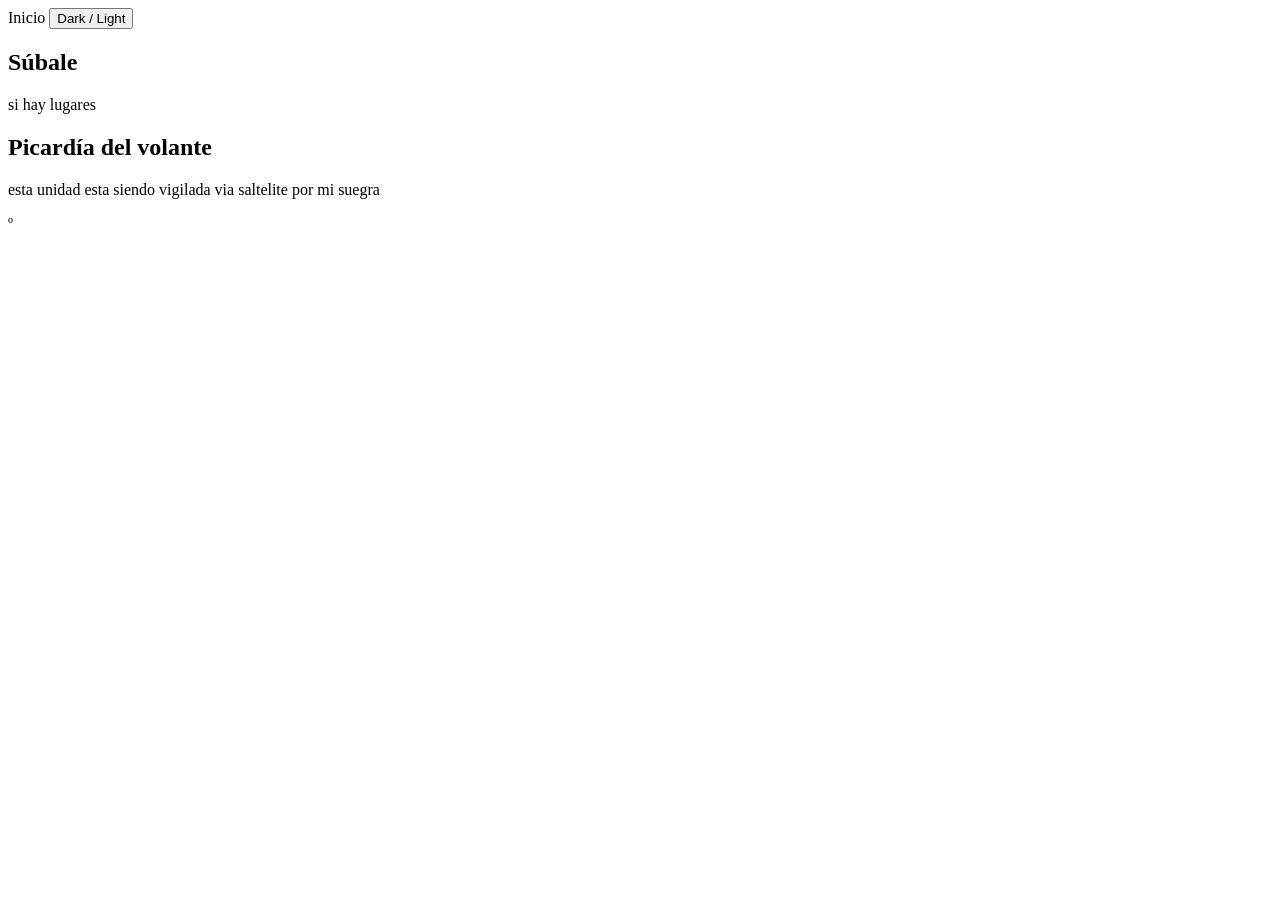
==== index.html @ 6a0f63fa "INDEX" ====
<!DOCTYPE html>
<html lang="en">
<head>
    <meta charset="UTF-8">
    <meta name="viewport" content="width=device-width, initial-scale=1.0">
    <title>Pangrama / Ejes Variables</title>
</head>
<body>
    <header>
    Inicio
        <button id="toggle-theme-btn">Dark / Light</button>
    </header>
    <main>
        <section class="hero">
            <header>
                <h1>Súbale</h1>
                <p>si hay lugares</p>
                <section>
                </section>
                <h2>Picardía del volante</h2>
                <p> esta unidad esta siendo vigilada via saltelite por mi suegra</p>
            </header>
        </section>
    </main>
</body>
</html>º
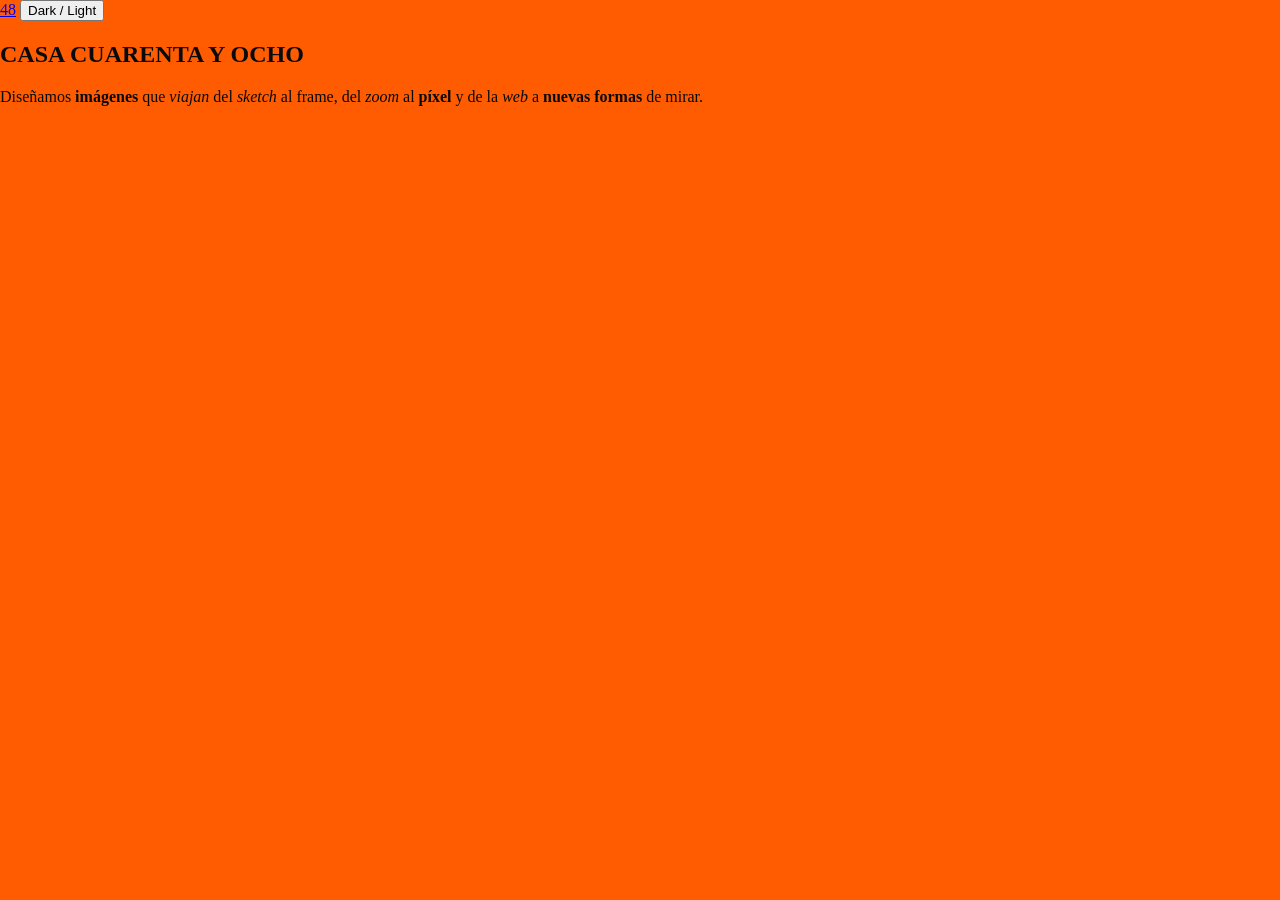
==== commit 4fd4fbff: "si" ====
--- a/index.html
+++ b/index.html
@@ -4,23 +4,23 @@
     <meta charset="UTF-8">
     <meta name="viewport" content="width=device-width, initial-scale=1.0">
     <title>Pangrama / Ejes Variables</title>
+    
+    <link rel="stylesheet" href="./css/style.css">
 </head>
 <body>
     <header>
-    Inicio
+        <a href="./">48</a>
         <button id="toggle-theme-btn">Dark / Light</button>
     </header>
     <main>
         <section class="hero">
             <header>
-                <h1>Súbale</h1>
-                <p>si hay lugares</p>
+                <h1>CASA CUARENTA Y OCHO</h1>
+                <p>Diseñamos <b>imágenes</b> que <i>viajan</i> del <i>sketch</i> al frame, del <i>zoom</i> al <b>píxel</b> y de la <i>web</i> a <b>nuevas formas</b> de mirar.</p>
                 <section>
                 </section>
-                <h2>Picardía del volante</h2>
-                <p> esta unidad esta siendo vigilada via saltelite por mi suegra</p>
             </header>
         </section>
     </main>
 </body>
-</html>º+</html>
--- a/css/style.css
+++ b/css/style.css
@@ -0,0 +1,21 @@
+:root {
+    --yellow: #ffff00;
+    --orange: #ff5b00;
+    --red: #e60000;
+    --green: #1b5308;
+    --pink: #ff007a;
+    --black: #0a0a0a;
+    --white: #ecf0f1;
+    --font: 'Druk Wide Bold';
+    --background-color: #ff5b00;
+    --text-color: #0a0a0a;
+    --accent-color: #e67e22;
+}
+
+body {
+    background-color: var(--background-color);
+    color: var(--text-color);
+    font-family: var(--font);
+    margin: 0;
+    padding: 0;
+}
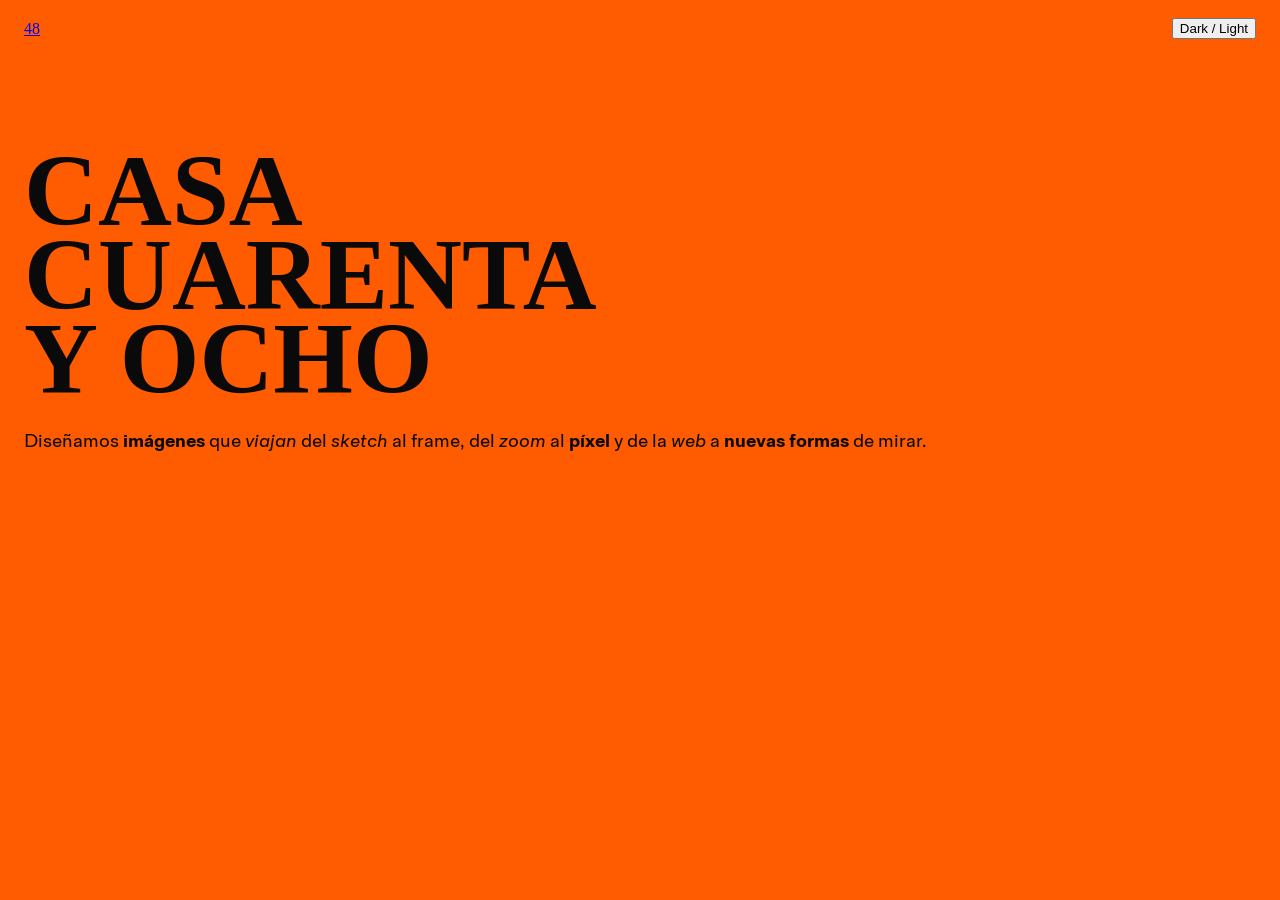
==== commit aa71a336: "comit" ====
--- a/index.html
+++ b/index.html
@@ -15,8 +15,10 @@
     <main>
         <section class="hero">
             <header>
-                <h1>CASA CUARENTA Y OCHO</h1>
-                <p>Diseñamos <b>imágenes</b> que <i>viajan</i> del <i>sketch</i> al frame, del <i>zoom</i> al <b>píxel</b> y de la <i>web</i> a <b>nuevas formas</b> de mirar.</p>
+                <h1>CASA</h1>
+                <h1>CUARENTA</h1> 
+                <h1>Y OCHO</h1>
+                <p class="pangrama">Diseñamos <b>imágenes</b> que <i>viajan</i> del <i>sketch</i> al frame, del <i>zoom</i> al <b>píxel</b> y de la <i>web</i> a <b>nuevas formas</b> de mirar.</p>
                 <section>
                 </section>
             </header>
--- a/css/style.css
+++ b/css/style.css
@@ -1,3 +1,24 @@
+@font-face {
+    font-family: 'Fold Grotesque';
+    src: url('../fonts/Fold-Grotesque-Regular.ttf') format('truetype');
+    font-weight: 400;
+    font-style: normal;
+}
+
+@font-face {
+    font-family: 'Fold Grotesque';
+    src: url('../fonts/Fold-Grotesque-Italic.ttf') format('truetype');
+    font-weight: 400;
+    font-style: italic;
+}
+
+@font-face {
+    font-family: 'Fold Grotesque';
+    src: url('../fonts/Fold-Grotesque-Bold.ttf') format('truetype');
+    font-weight: 700;
+    font-style: normal;
+}
+
 :root {
     --yellow: #ffff00;
     --orange: #ff5b00;
@@ -12,10 +33,95 @@
     --accent-color: #e67e22;
 }
 
+* {
+    box-sizing: border-box;
+}
+
+html {
+    scroll-behavior: auto;
+}
+
 body {
     background-color: var(--background-color);
     color: var(--text-color);
     font-family: var(--font);
     margin: 0;
     padding: 0;
+    overflow-x: hidden;
+}
+
+body > header {
+    display: flex;
+    justify-content: space-between;
+    align-items: center;
+    padding: 18px 16px 0;
+}
+
+main {
+    width: 100%;
+}
+
+.hero {
+    width: 100%;
+    padding: 0 16px;
+}
+
+.hero header {
+    display: flex;
+    flex-direction: column;
+    padding-top: 90px;
+    margin: 0;
+    width: 100%;
+}
+
+.hero header h1 {
+    font-family: var(--font);
+    color: var(--text-color);
+    font-size: clamp(2.9rem, 11vw, 5.8rem);
+    line-height: 0.8;
+    letter-spacing: 0;
+    margin: 0;
+    width: 100%;
+    max-width: 100%;
+    text-transform: uppercase;
+}
+
+.pangrama {
+    font-family: 'Fold Grotesque', sans-serif;
+    max-width: 100%;
+    width: 100%;
+    margin: 28px 0 0;
+    font-size: clamp(0.95rem, 4vw, 1.2rem);
+    line-height: 1.35;
+    letter-spacing: 0;
+}
+
+@media (min-width: 768px) {
+    body > header {
+        padding-left: 24px;
+        padding-right: 24px;
+    }
+
+    .hero {
+        padding: 0 24px;
+    }
+
+    .hero header {
+        padding-top: 96px;
+    }
+
+    .hero header h1 {
+        font-size: clamp(4rem, 9vw, 9rem);
+    }
+}
+
+@media (min-width: 1024px) {
+    .hero header {
+        padding-top: 110px;
+    }
+
+    .hero header h1 {
+        font-size: clamp(5rem, 8vw, 11rem);
+        line-height: 0.82;
+    }
 }
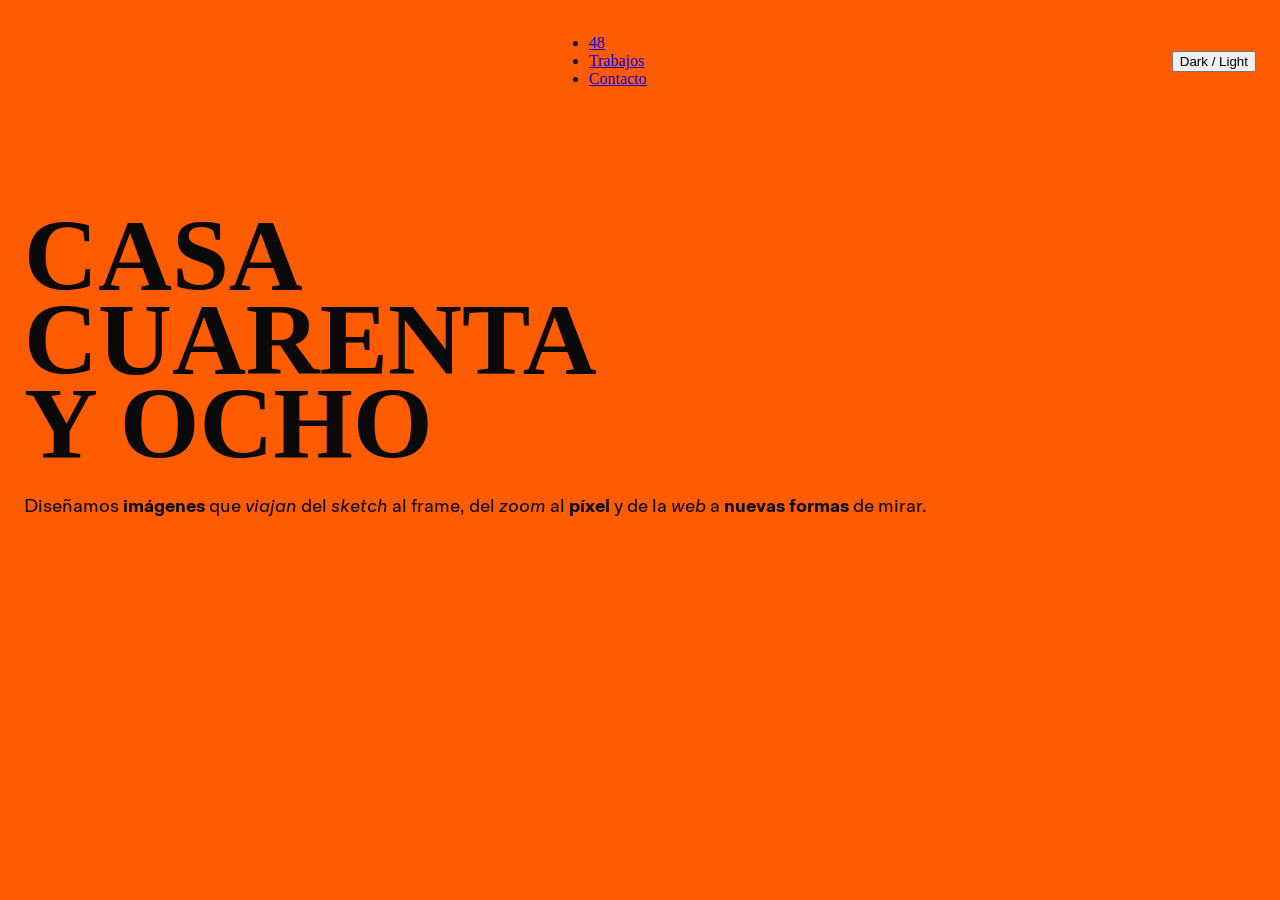
==== commit f200e3a0: "si" ====
--- a/index.html
+++ b/index.html
@@ -9,7 +9,13 @@
 </head>
 <body>
     <header>
-        <a href="./">48</a>
+        <nav></nav>
+            <ul>
+                <li><a href="./" id="home-link">48</a></li>
+                <li><a href="./trabajos">Trabajos</a></li>
+                <li><a href="./contacto">Contacto</a></li>
+            </ul>
+        </nav>
         <button id="toggle-theme-btn">Dark / Light</button>
     </header>
     <main>
